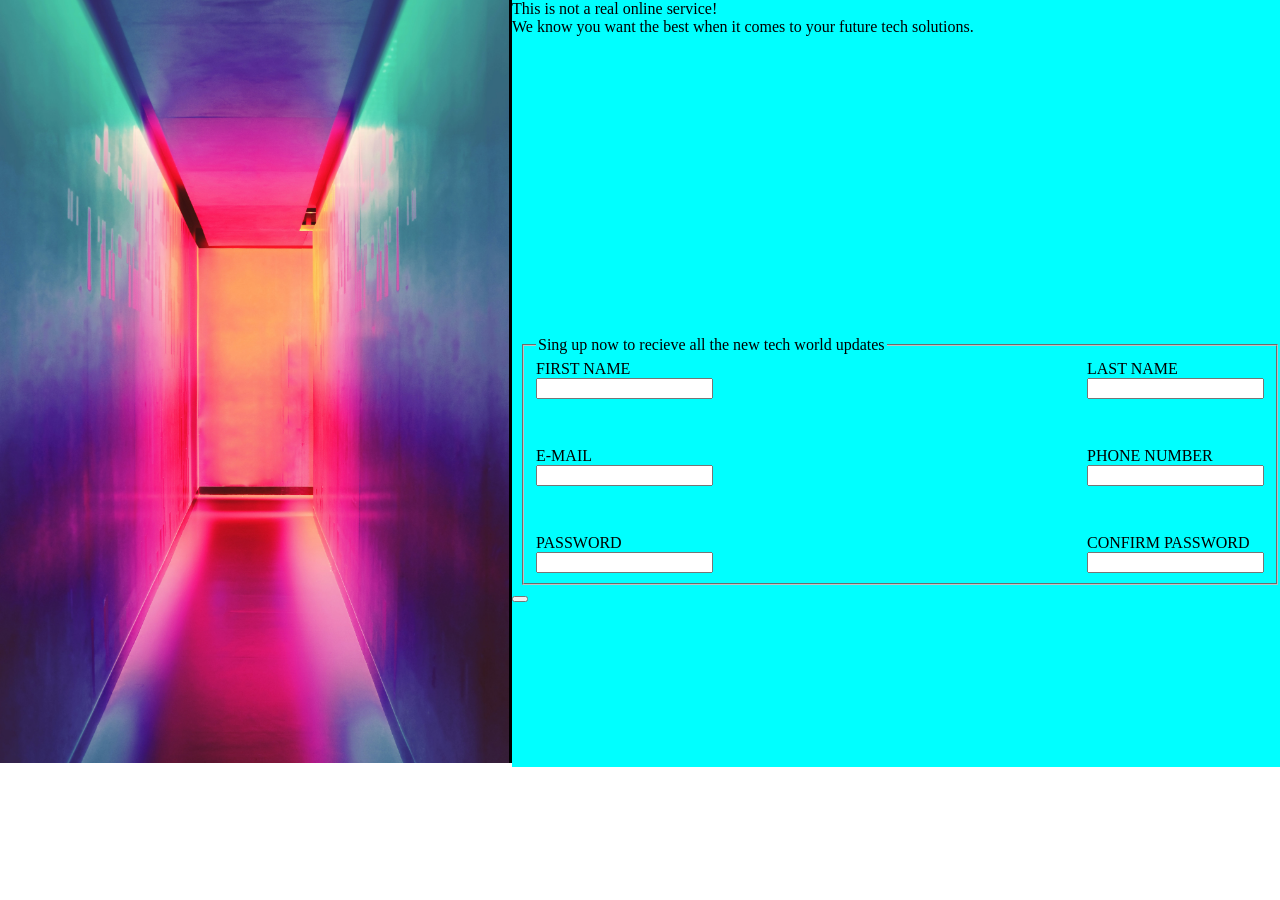
==== sign-up.html @ 4b21f22c "add starting html and css skeleton" ====
<!DOCTYPE html>
<html lang="en">
  <head>
    <meta charset="UTF-8" />
    <meta http-equiv="X-UA-Compatible" content="IE=edge" />
    <meta name="viewport" content="width=device-width, initial-scale=1.0" />
    <link rel="stylesheet" href="sign-up.css" />
    <script src="sign-up.js" defer></script>
    <title>Document</title>
  </head>
  <body>
    <div class="imgDiv" id="imgDiv">
      <img src="./imgs/efe-kurnaz-RnCPiXixooY-unsplash.jpg" id="hallImg" />
    </div>
    <div class="formDiv" id="formDiv">
      <p>
        This is not a real online service!<br />We know you want the best when
        it comes to your future tech solutions.<br />
      </p>
      <form id="form" action="" method="get">
        <fieldset>
          <legend>Sing up now to recieve all the new tech world updates</legend>
          <div>
            <div>
              <label for="name">FIRST NAME</label>
              <input
                name="name"
                id="name"
                class="input"
                type="text"
                maxlength="25"
              />
            </div>
            <div>
              <label for="lastName">LAST NAME</label>
              <input
                name="lastName"
                id="lastName"
                class="input"
                type="text"
                maxlength="25"
              />
            </div>
          </div>
          <div>
            <div>
              <label for="e-mail">E-MAIL</label>
              <input name="e-mail" id="e-mail" class="input" type="email" />
            </div>
            <div>
              <label for="telNum">PHONE NUMBER</label>
              <input name="telNum" id="telNum" class="input" type="tel" />
            </div>
          </div>
          <div>
            <div>
              <label for="password">PASSWORD</label>
              <input
                name="password"
                id="password"
                class="input"
                type="password"
              />
            </div>
            <div>
              <label for="confPassword">CONFIRM PASSWORD</label>
              <input
                name="confPassword"
                id="confPassword"
                class="input"
                type="password"
              />
            </div>
          </div>
        </fieldset>
        <button type="submit"></button>
      </form>
    </div>
  </body>
</html>
---- sign-up.css ----
html {
  box-sizing: border-box;
  font-size: 16px;
}

*,
*:before,
*:after {
  box-sizing: inherit;
}

body,
h1,
h2,
h3,
h4,
h5,
h6,
p,
ol,
ul {
  margin: 0;
  padding: 0;
  font-weight: normal;
  display: flex;
  flex-direction: row;
}

.imgDiv {
  max-width: 40%;
  max-height: auto;
}

img {
  max-width: 100%;
  max-height: auto;
  border-right: black solid;
  border-bottom: none;
}

.formDiv {
  width: 60%;
  max-height: auto;
  background-color: aqua;
}

#form {
  margin-top: 300px;
  max-width: 100%;
  max-height: auto;
}

fieldset {
  max-width: 100%;
  max-height: auto;
  margin-left: 10px;
  display: flex;
  flex-direction: column;
  gap: 3em;
}

fieldset > div {
  display: flex;
  flex-direction: row;
  justify-content: space-between;
}

fieldset > div > div {
  display: flex;
  flex-direction: column;
}

/*@media only screen and (max-width: 1100px) {
  body {
    margin: 0;
    padding: 0;
    font-weight: normal;
    display: flex;
    flex-direction: column;
  }
  .imgDiv {
    max-width: 100%;
    max-height: auto;
  }

  img {
    max-width: 100%;
    max-height: auto;
  }
}*/
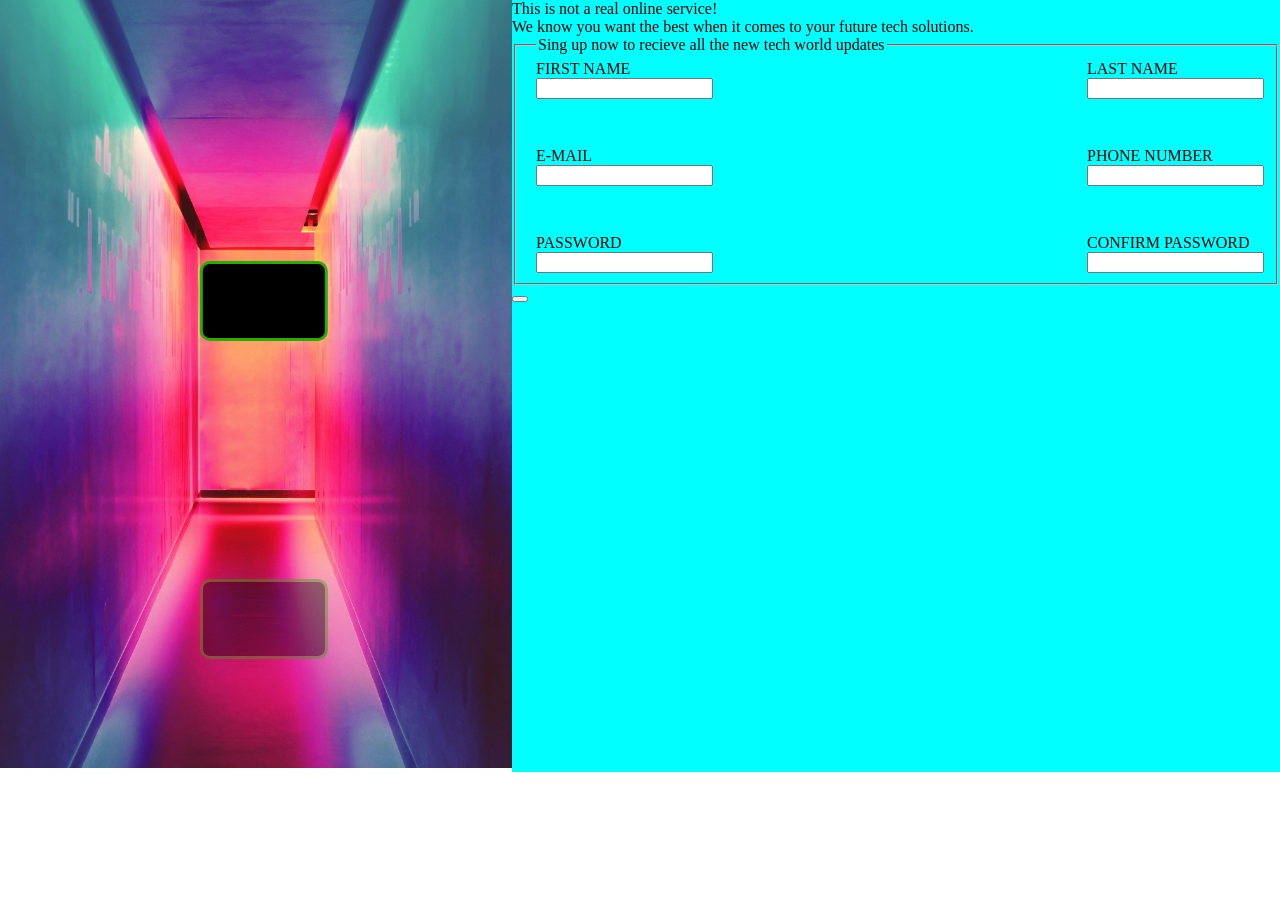
==== commit 3b6b8ef2: "add more styling to page" ====
--- a/sign-up.html
+++ b/sign-up.html
@@ -10,6 +10,14 @@
   </head>
   <body>
     <div class="imgDiv" id="imgDiv">
+      <div id="signDiv">
+        <img src="./imgs/4431830.png" id="brainIcon" />
+        <p>Step into <br />the future</p>
+      </div>
+      <div id="signRef">
+        <img src="./imgs/4431830.png" id="brainIcon" />
+        <p>Step into <br />the future</p>
+      </div>
       <img src="./imgs/efe-kurnaz-RnCPiXixooY-unsplash.jpg" id="hallImg" />
     </div>
     <div class="formDiv" id="formDiv">
--- a/sign-up.css
+++ b/sign-up.css
@@ -22,38 +22,135 @@
   margin: 0;
   padding: 0;
   font-weight: normal;
+}
+
+@font-face {
+  font-family: neonFont;
+  src: url(./font/Vibur-Regular.ttf);
+}
+
+body {
   display: flex;
   flex-direction: row;
+  overflow: hidden;
+}
+
+#signDiv {
+  display: flex;
+  justify-content: space-between;
+  width: 10vw;
+  height: auto;
+  padding: 10px;
+  position: absolute;
+  top: 40%;
+  left: 49%;
+  transform: translate(-40%, -60%);
+  border: 3px rgb(40, 173, 7) solid;
+  background-color: rgb(0, 0, 0);
+  border-radius: 10px;
+  animation: flickerBorder 1.5s infinite alternate;
+}
+
+#signRef {
+  display: flex;
+  justify-content: space-between;
+  width: 10vw;
+  height: auto;
+  padding: 10px;
+  position: absolute;
+  top: 75%;
+  left: 39%;
+  transform: translate(-40%, -60%);
+  border: 3px rgb(40, 173, 7) solid;
+  background-color: rgb(0, 0, 0);
+  border-radius: 10px;
+  animation: flickerBorder 1.5s infinite alternate;
+  opacity: 40%;
+  transform: scaleY(-1);
+}
+
+.imgDiv p {
+  font-family: neonFont;
+  font-size: 1.5vw;
+  color: rgb(0, 0, 0);
+  animation: flicker 2.5s infinite alternate;
+}
+
+#brainIcon {
+  width: 3vw;
+  height: auto;
+  animation: flickerBrain 2.5s infinite alternate;
+}
+
+@keyframes flickerBorder {
+  0% {
+    box-shadow: 0 0 7px rgb(13, 85, 13), 0 0 10px rgb(13, 94, 13),
+      0 0 21px rgb(51, 143, 9), 0 0 42px rgb(8, 105, 8);
+  }
+
+  100% {
+    box-shadow: 0 0 7px rgba(13, 85, 13, 0.233),
+      0 0 10px rgba(13, 94, 13, 0.308), 0 0 21px rgba(51, 143, 9, 0.432),
+      0 0 42px rgba(8, 105, 8, 0.452);
+  }
+}
+
+@keyframes flickerBrain {
+  0% {
+    box-shadow: 0 0 7px rgb(46, 129, 46), 0 0 10px rgb(4, 141, 4),
+      0 0 21px rgb(51, 143, 9), 0 0 42px rgb(7, 165, 7),
+      0 0 82px rgb(32, 221, 8), 0 0 92px rgb(55, 126, 22), 0 0 102px #0fa;
+    background-color: rgb(35, 133, 27);
+    border-radius: 5em;
+  }
+
+  100% {
+    box-shadow: 0 0 7px rgba(46, 129, 46, 0.603),
+      0 0 10px rgba(4, 141, 4, 0.267), 0 0 21px rgba(51, 143, 9, 0.37),
+      0 0 42px rgba(7, 165, 7, 0.445), 0 0 82px rgb(32, 221, 8),
+      0 0 92px rgb(55, 126, 22), 0 0 102px #0fa;
+    background-color: rgba(41, 209, 19, 0.527);
+    border-radius: 5em;
+  }
+}
+
+@keyframes flicker {
+  0% {
+    text-shadow: 0 0 7px green, 0 0 10px rgb(4, 141, 4),
+      0 0 21px rgb(81, 241, 7), 0 0 42px rgb(11, 221, 151),
+      0 0 82px rgb(32, 221, 8), 0 0 92px rgb(80, 241, 5), 0 0 102px #0fa,
+      0 0 151px rgb(7, 240, 38);
+  }
+
+  100% {
+    text-shadow: 0 0 7px rgba(0, 128, 0, 0.534), 0 0 10px rgba(4, 141, 4, 0.377),
+      0 0 21px rgba(81, 241, 7, 0.404), 0 0 42px rgba(11, 221, 29, 0.548),
+      0 0 82px rgba(33, 221, 8, 0.274), 0 0 92px rgba(80, 241, 5, 0.205),
+      0 0 102px #0fa, 0 0 151px rgba(7, 240, 38, 0.336);
+  }
 }
 
 .imgDiv {
-  max-width: 40%;
-  max-height: auto;
+  position: relative;
+  width: 40%;
+  max-height: 100vh;
 }
 
-img {
-  max-width: 100%;
-  max-height: auto;
-  border-right: black solid;
-  border-bottom: none;
+.imgDiv img {
+  width: 100%;
+  max-height: 100vh;
 }
 
 .formDiv {
   width: 60%;
-  max-height: auto;
+  max-height: 100vh;
   background-color: aqua;
 }
 
-#form {
-  margin-top: 300px;
-  max-width: 100%;
+fieldset {
+  max-width: auto;
   max-height: auto;
-}
-
-fieldset {
-  max-width: 100%;
-  max-height: auto;
-  margin-left: 10px;
+  padding-left: 20px;
   display: flex;
   flex-direction: column;
   gap: 3em;
@@ -63,6 +160,7 @@
   display: flex;
   flex-direction: row;
   justify-content: space-between;
+  flex-wrap: wrap;
 }
 
 fieldset > div > div {
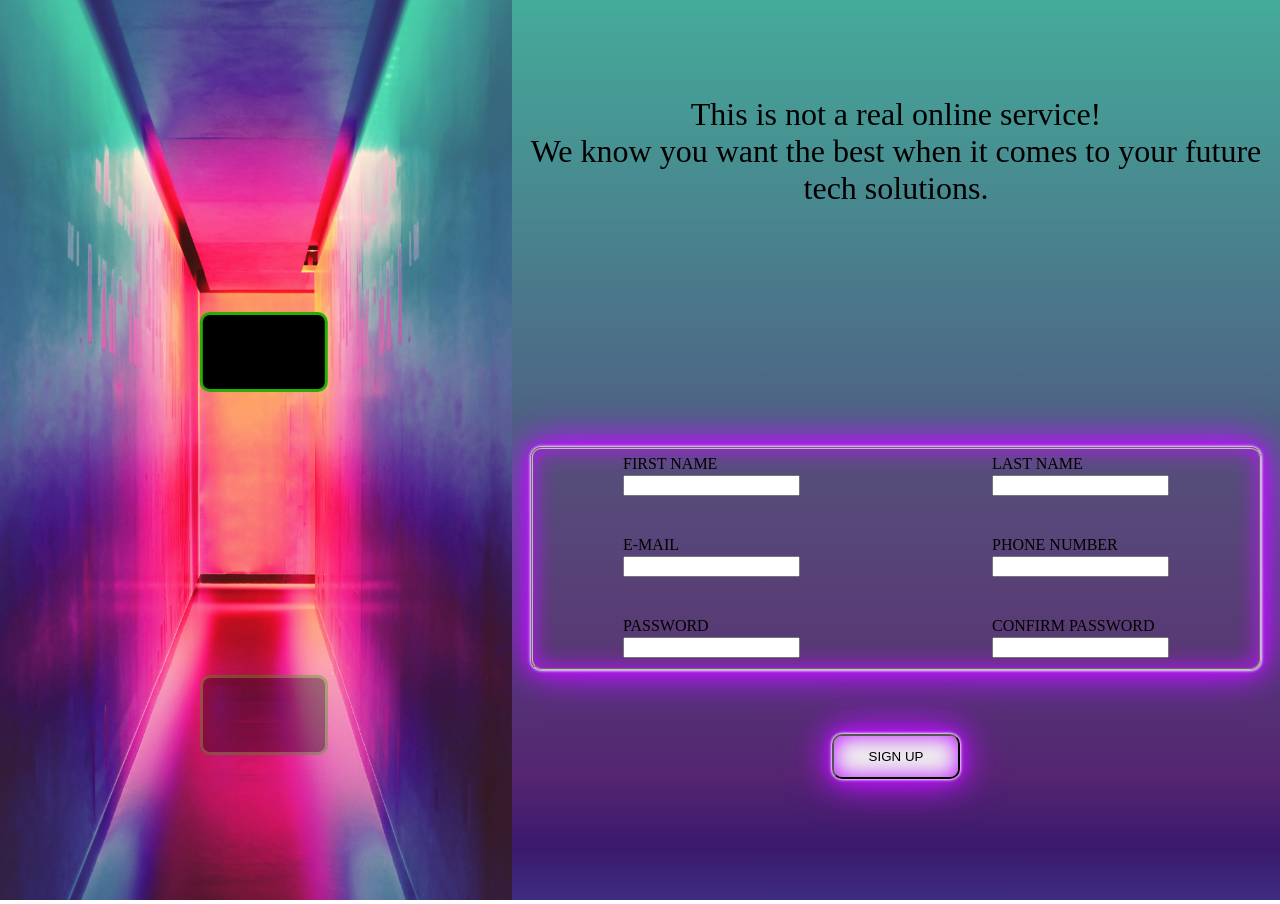
==== commit e599bdd9: "add some style to form" ====
--- a/sign-up.html
+++ b/sign-up.html
@@ -12,22 +12,21 @@
     <div class="imgDiv" id="imgDiv">
       <div id="signDiv">
         <img src="./imgs/4431830.png" id="brainIcon" />
-        <p>Step into <br />the future</p>
+        <p class="signTxt">Step into <br />the future</p>
       </div>
       <div id="signRef">
         <img src="./imgs/4431830.png" id="brainIcon" />
-        <p>Step into <br />the future</p>
+        <p class="signTxt">Step into <br />the future</p>
       </div>
       <img src="./imgs/efe-kurnaz-RnCPiXixooY-unsplash.jpg" id="hallImg" />
     </div>
     <div class="formDiv" id="formDiv">
-      <p>
+      <p class="formTxt">
         This is not a real online service!<br />We know you want the best when
-        it comes to your future tech solutions.<br />
+        it comes to your future tech solutions.
       </p>
       <form id="form" action="" method="get">
         <fieldset>
-          <legend>Sing up now to recieve all the new tech world updates</legend>
           <div>
             <div>
               <label for="name">FIRST NAME</label>
@@ -81,7 +80,7 @@
             </div>
           </div>
         </fieldset>
-        <button type="submit"></button>
+        <button type="submit">SIGN UP</button>
       </form>
     </div>
   </body>
--- a/sign-up.css
+++ b/sign-up.css
@@ -35,6 +35,17 @@
   overflow: hidden;
 }
 
+.imgDiv {
+  position: relative;
+  width: 40%;
+  max-height: 100vh;
+}
+
+img {
+  width: 100%;
+  height: 100vh;
+}
+
 #signDiv {
   display: flex;
   justify-content: space-between;
@@ -65,11 +76,11 @@
   background-color: rgb(0, 0, 0);
   border-radius: 10px;
   animation: flickerBorder 1.5s infinite alternate;
-  opacity: 40%;
+  opacity: 35%;
   transform: scaleY(-1);
 }
 
-.imgDiv p {
+.signTxt {
   font-family: neonFont;
   font-size: 1.5vw;
   color: rgb(0, 0, 0);
@@ -80,6 +91,75 @@
   width: 3vw;
   height: auto;
   animation: flickerBrain 2.5s infinite alternate;
+}
+
+.formDiv {
+  display: flex;
+  flex-direction: column;
+  gap: 15em;
+  width: 60%;
+  max-height: 100vh;
+  padding-top: 6em;
+  background: linear-gradient(
+    180deg,
+    rgba(68, 171, 154, 1) 0%,
+    rgba(85, 37, 113, 1) 86%,
+    rgba(59, 25, 109, 1) 94%,
+    rgba(62, 44, 128, 1) 100%
+  );
+}
+
+.formTxt {
+  font-size: clamp(1em, 2.5vw, 2em);
+  text-align: center;
+}
+
+form {
+  max-height: 100%;
+  max-width: 100%;
+  display: flex;
+  flex-direction: column;
+  align-items: center;
+  flex-wrap: wrap;
+}
+
+fieldset {
+  width: 95%;
+  height: auto;
+  display: flex;
+  flex-direction: column;
+  align-items: center;
+  justify-content: center;
+  flex-wrap: wrap;
+  gap: 2.5em;
+  background-color: rgba(101, 54, 110, 0.336);
+  box-shadow: 0 0 0.2rem #fff, 0 0 0.2rem #fff, 0 0 2rem #bc13fe,
+    0 0 0.8rem #bc13fe, 0 0 2.8rem #bc13fe, inset 0 0 1.3rem #bc13fe;
+  border-radius: 10px;
+}
+
+fieldset > div {
+  display: flex;
+  flex-direction: row;
+  flex-wrap: wrap;
+  gap: clamp(2px, 15vw, 300px);
+}
+
+fieldset > div > div {
+  display: flex;
+  flex-direction: column;
+  font-size: clamp(0.5em, 2.5vw, 1em);
+  gap: 2px;
+}
+
+form > button {
+  margin-top: 5vw;
+  appearance: none;
+  box-shadow: 0 0 0.2rem #fff, 0 0 0.2rem #fff, 0 0 2rem #bc13fe,
+    0 0 0.8rem #bc13fe, 0 0 2.8rem #bc13fe, inset 0 0 1.3rem #bc13fe;
+  border-radius: 10px;
+  width: 10vw;
+  height: 5vh;
 }
 
 @keyframes flickerBorder {
@@ -130,44 +210,6 @@
   }
 }
 
-.imgDiv {
-  position: relative;
-  width: 40%;
-  max-height: 100vh;
-}
-
-.imgDiv img {
-  width: 100%;
-  max-height: 100vh;
-}
-
-.formDiv {
-  width: 60%;
-  max-height: 100vh;
-  background-color: aqua;
-}
-
-fieldset {
-  max-width: auto;
-  max-height: auto;
-  padding-left: 20px;
-  display: flex;
-  flex-direction: column;
-  gap: 3em;
-}
-
-fieldset > div {
-  display: flex;
-  flex-direction: row;
-  justify-content: space-between;
-  flex-wrap: wrap;
-}
-
-fieldset > div > div {
-  display: flex;
-  flex-direction: column;
-}
-
 /*@media only screen and (max-width: 1100px) {
   body {
     margin: 0;
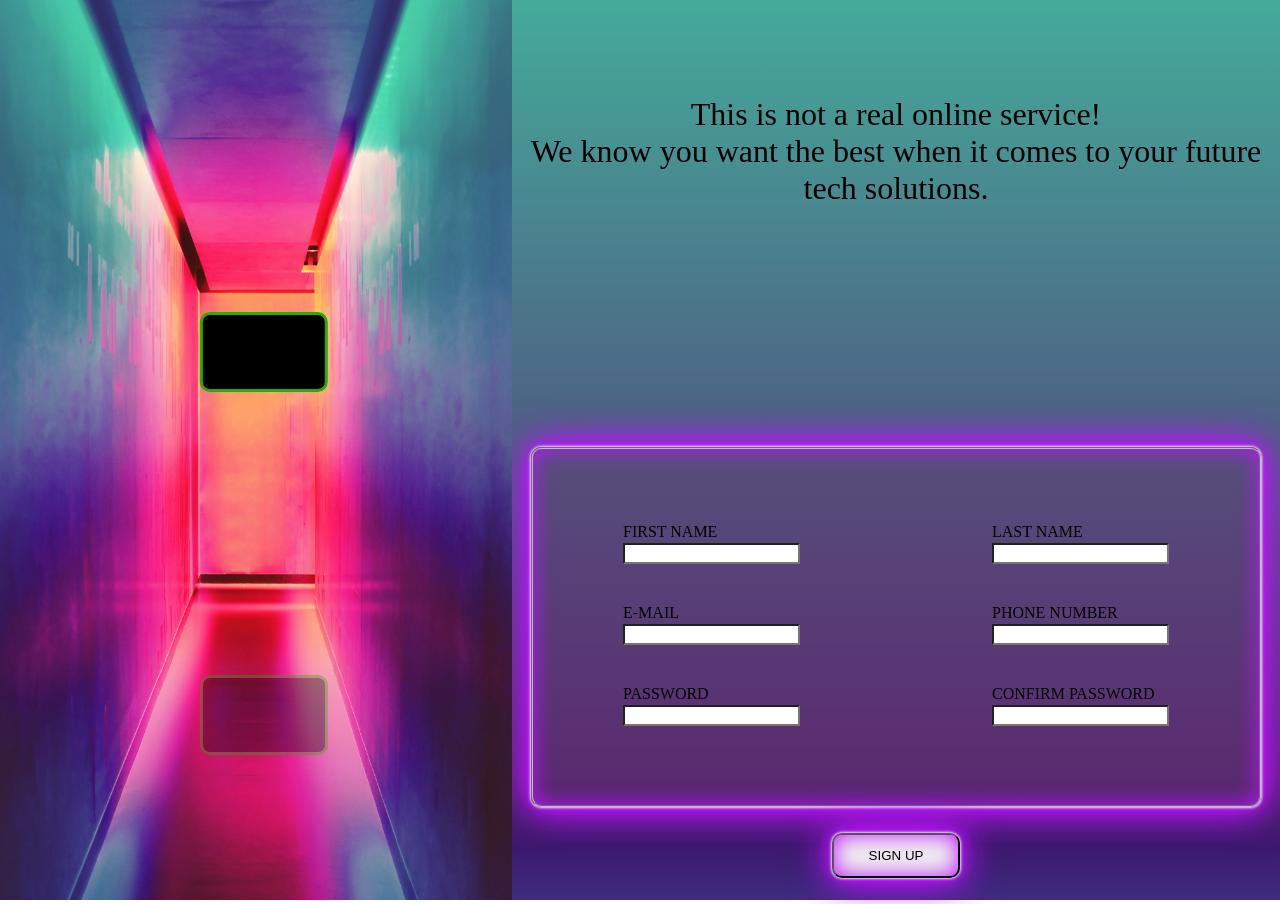
==== commit 7aafde3c: "add more style to formand a bit of JS" ====
--- a/sign-up.html
+++ b/sign-up.html
@@ -36,6 +36,7 @@
                 class="input"
                 type="text"
                 maxlength="25"
+                required
               />
             </div>
             <div>
@@ -52,7 +53,13 @@
           <div>
             <div>
               <label for="e-mail">E-MAIL</label>
-              <input name="e-mail" id="e-mail" class="input" type="email" />
+              <input
+                name="e-mail"
+                id="e-mail"
+                class="input"
+                type="email"
+                required
+              />
             </div>
             <div>
               <label for="telNum">PHONE NUMBER</label>
@@ -60,13 +67,15 @@
             </div>
           </div>
           <div>
-            <div>
+            <div id="passDiv">
               <label for="password">PASSWORD</label>
               <input
                 name="password"
                 id="password"
-                class="input"
+                class="error"
                 type="password"
+                pattern="^(?=.*[A-Za-z])(?=.*\d)[A-Za-z\d]{8,}$"
+                required
               />
             </div>
             <div>
@@ -74,8 +83,9 @@
               <input
                 name="confPassword"
                 id="confPassword"
-                class="input"
+                class="error"
                 type="password"
+                required
               />
             </div>
           </div>
--- a/sign-up.css
+++ b/sign-up.css
@@ -7,6 +7,17 @@
 *:before,
 *:after {
   box-sizing: inherit;
+}
+
+input {
+  appearance: none;
+}
+
+input:focus,
+select:focus,
+textarea:focus,
+button:focus {
+  outline: none;
 }
 
 body,
@@ -115,7 +126,7 @@
 }
 
 form {
-  max-height: 100%;
+  height: 50vh;
   max-width: 100%;
   display: flex;
   flex-direction: column;
@@ -125,7 +136,7 @@
 
 fieldset {
   width: 95%;
-  height: auto;
+  height: 80%;
   display: flex;
   flex-direction: column;
   align-items: center;
@@ -153,13 +164,20 @@
 }
 
 form > button {
-  margin-top: 5vw;
-  appearance: none;
+  margin-top: 2vw;
   box-shadow: 0 0 0.2rem #fff, 0 0 0.2rem #fff, 0 0 2rem #bc13fe,
     0 0 0.8rem #bc13fe, 0 0 2.8rem #bc13fe, inset 0 0 1.3rem #bc13fe;
   border-radius: 10px;
   width: 10vw;
   height: 5vh;
+}
+
+.error:invalid:focus {
+  border: #bc13fe solid;
+}
+
+.error:valid:focus {
+  border: #0fa solid;
 }
 
 @keyframes flickerBorder {
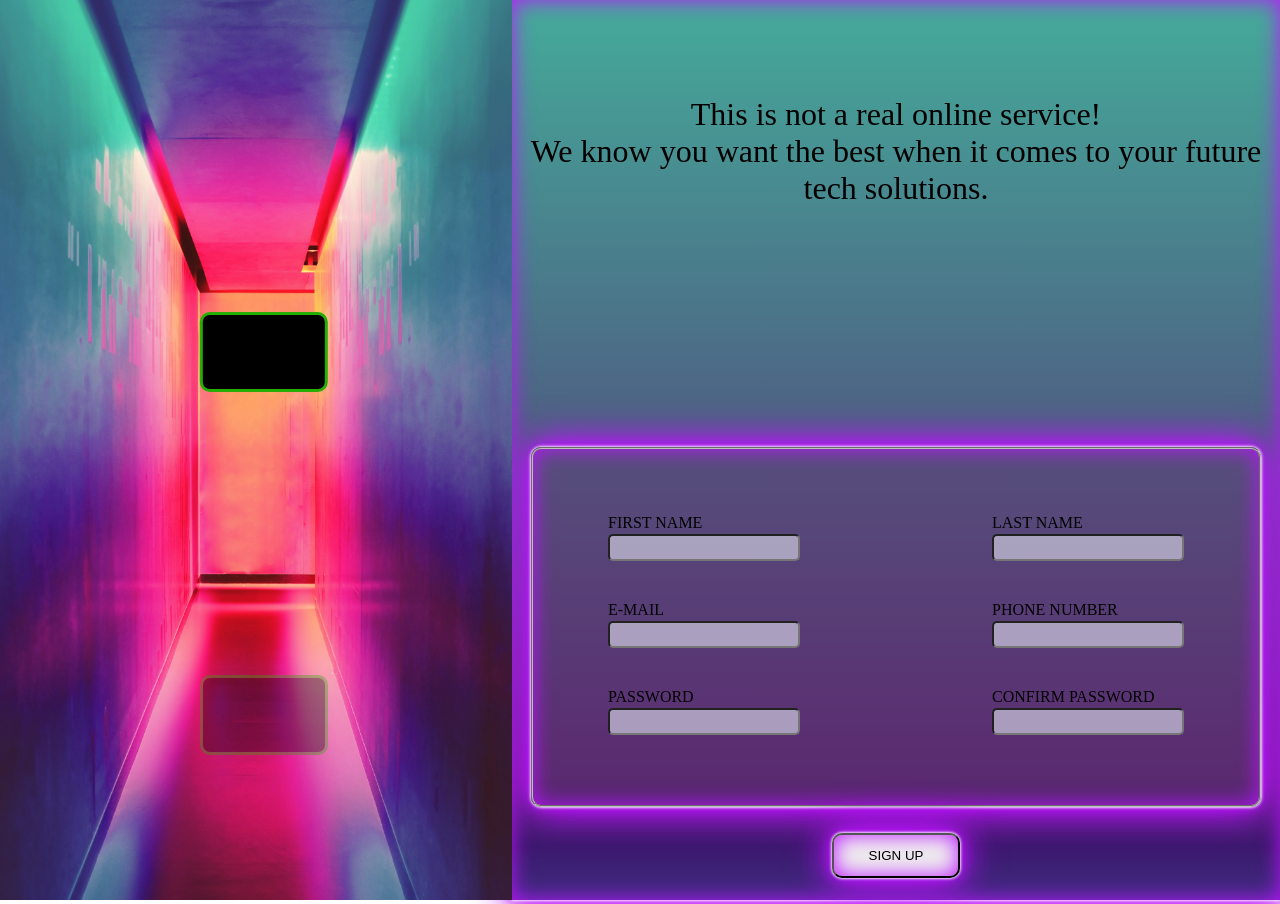
==== commit f2d65534: "add more style to formand a some of JS" ====
--- a/sign-up.html
+++ b/sign-up.html
@@ -78,7 +78,7 @@
                 required
               />
             </div>
-            <div>
+            <div id="confPassDiv">
               <label for="confPassword">CONFIRM PASSWORD</label>
               <input
                 name="confPassword"
--- a/sign-up.css
+++ b/sign-up.css
@@ -86,7 +86,7 @@
   border: 3px rgb(40, 173, 7) solid;
   background-color: rgb(0, 0, 0);
   border-radius: 10px;
-  animation: flickerBorder 1.5s infinite alternate;
+  animation: flickerBorder 2.5s infinite alternate;
   opacity: 35%;
   transform: scaleY(-1);
 }
@@ -111,6 +111,8 @@
   width: 60%;
   max-height: 100vh;
   padding-top: 6em;
+  box-shadow: 0 0 0.2rem #fff, 0 0 0.2rem #fff, 0 0 2rem #bc13fe,
+    0 0 0.8rem #bc13fe, 0 0 2.8rem #bc13fe, inset 0 0 1.3rem #bc13fe;
   background: linear-gradient(
     180deg,
     rgba(68, 171, 154, 1) 0%,
@@ -159,8 +161,17 @@
 fieldset > div > div {
   display: flex;
   flex-direction: column;
+  flex-wrap: wrap;
   font-size: clamp(0.5em, 2.5vw, 1em);
   gap: 2px;
+}
+
+fieldset > div > div > input {
+  width: 15vw;
+  height: 3vh;
+  font-size: clamp(0.5em, 2.5vw, 1em);
+  border-radius: 5px;
+  background-color: #cfcedfaf;
 }
 
 form > button {
@@ -172,12 +183,26 @@
   height: 5vh;
 }
 
+fieldset > div > div > input:focus {
+  animation: inputAnimations 2s alternate infinite;
+}
+
+#passDiv > p {
+  font-size: clamp(0.3em, 3vw, 0.9em);
+}
+
+#confPassDiv > p {
+  font-size: clamp(0.3em, 3vw, 0.9em);
+}
+
 .error:invalid:focus {
-  border: #bc13fe solid;
 }
 
 .error:valid:focus {
-  border: #0fa solid;
+  border: #24e613 solid;
+}
+
+.regExText {
 }
 
 @keyframes flickerBorder {
@@ -225,6 +250,18 @@
       0 0 21px rgba(81, 241, 7, 0.404), 0 0 42px rgba(11, 221, 29, 0.548),
       0 0 82px rgba(33, 221, 8, 0.274), 0 0 92px rgba(80, 241, 5, 0.205),
       0 0 102px #0fa, 0 0 151px rgba(7, 240, 38, 0.336);
+  }
+}
+
+@keyframes inputAnimations {
+  0% {
+    box-shadow: 0 0 0.01rem #fff, 0 0 0.01rem #fff, 0 0 0.5rem #bb13fe52,
+      0 0 0.2rem #bb13fe54, 0 0 0.5rem #bc13fe, inset 0 0 0.1rem #bc13fe;
+  }
+
+  100% {
+    box-shadow: 0 0 0.1rem #fff, 0 0 0.1rem #fff, 0 0 1rem #bc13fe,
+      0 0 0.4rem #bc13fe, 0 0 1.4rem #bc13fe, inset 0 0 0.5rem #bc13fe;
   }
 }
 
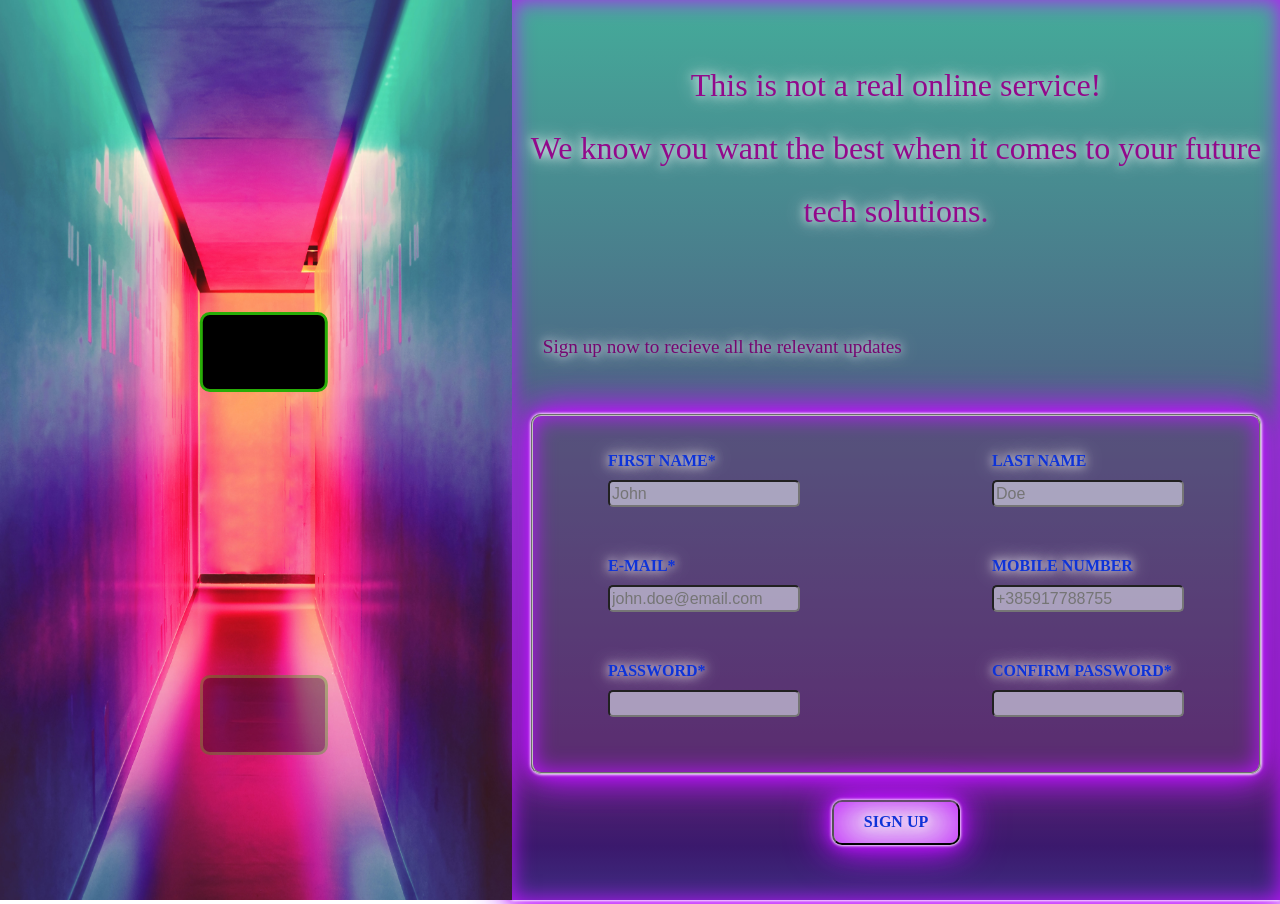
==== commit 1635376c: "add more style to formand a bit more JS" ====
--- a/sign-up.html
+++ b/sign-up.html
@@ -25,68 +25,93 @@
         This is not a real online service!<br />We know you want the best when
         it comes to your future tech solutions.
       </p>
+      <p class="formTxtUnder">
+        Sign up now to recieve all the relevant updates
+      </p>
       <form id="form" action="" method="get">
         <fieldset>
           <div>
             <div>
-              <label for="name">FIRST NAME</label>
+              <label for="name">FIRST NAME*</label>
               <input
                 name="name"
                 id="name"
-                class="input"
+                class="inputClass"
                 type="text"
                 maxlength="25"
+                placeholder="John"
                 required
               />
+              <span id="nameSpan"></span>
+              <p></p>
             </div>
             <div>
               <label for="lastName">LAST NAME</label>
               <input
                 name="lastName"
                 id="lastName"
-                class="input"
+                class="inputClass"
                 type="text"
                 maxlength="25"
+                placeholder="Doe"
               />
+              <span id="lastNameSpan"></span>
+              <p></p>
             </div>
           </div>
           <div>
             <div>
-              <label for="e-mail">E-MAIL</label>
+              <label for="e-mail">E-MAIL*</label>
               <input
                 name="e-mail"
                 id="e-mail"
-                class="input"
+                class="inputClass"
                 type="email"
+                placeholder="john.doe@email.com"
                 required
               />
+              <span id="e-mailSpan"></span>
+              <p></p>
             </div>
             <div>
-              <label for="telNum">PHONE NUMBER</label>
-              <input name="telNum" id="telNum" class="input" type="tel" />
+              <label for="telNum">MOBILE NUMBER</label>
+              <input
+                name="telNum"
+                id="telNum"
+                class="inputClass"
+                type="tel"
+                pattern="^[\+]?[(]?[0-9]{3}[)]?[-\s\.]?[0-9]{3}[-\s\.]?[0-9]{4,6}$"
+                placeholder="+385917788755"
+              />
+              <span id="telNumSpan"></span>
+              <p></p>
             </div>
           </div>
           <div>
             <div id="passDiv">
-              <label for="password">PASSWORD</label>
+              <label for="password">PASSWORD*</label>
               <input
                 name="password"
                 id="password"
-                class="error"
+                class="inputClass"
                 type="password"
                 pattern="^(?=.*[A-Za-z])(?=.*\d)[A-Za-z\d]{8,}$"
                 required
               />
+              <span id="passSpan"></span>
+              <p id="passText"></p>
             </div>
             <div id="confPassDiv">
-              <label for="confPassword">CONFIRM PASSWORD</label>
+              <label for="confPassword">CONFIRM PASSWORD*</label>
               <input
                 name="confPassword"
                 id="confPassword"
-                class="error"
+                class="inputClass"
                 type="password"
                 required
               />
+              <span id="confPassSpan"></span>
+              <p id="confPassText"></p>
             </div>
           </div>
         </fieldset>
--- a/sign-up.css
+++ b/sign-up.css
@@ -38,6 +38,16 @@
 @font-face {
   font-family: neonFont;
   src: url(./font/Vibur-Regular.ttf);
+}
+
+@font-face {
+  font-family: neonFont2;
+  src: url(./font/fontTwo/NeonBines.ttf);
+}
+
+@font-face {
+  font-family: neonFont3;
+  src: url(./font/fontThree/KosanNonCommercial.otf);
 }
 
 body {
@@ -107,10 +117,10 @@
 .formDiv {
   display: flex;
   flex-direction: column;
-  gap: 15em;
+  gap: 8vh;
   width: 60%;
   max-height: 100vh;
-  padding-top: 6em;
+  padding-top: 6vh;
   box-shadow: 0 0 0.2rem #fff, 0 0 0.2rem #fff, 0 0 2rem #bc13fe,
     0 0 0.8rem #bc13fe, 0 0 2.8rem #bc13fe, inset 0 0 1.3rem #bc13fe;
   background: linear-gradient(
@@ -123,8 +133,22 @@
 }
 
 .formTxt {
-  font-size: clamp(1em, 2.5vw, 2em);
+  font-size: clamp(1em, 2.5vw, 2.2em);
   text-align: center;
+  font-family: neonFont3;
+  color: #92098b;
+  text-shadow: 0 0 10px #fff, 0 0 20px #fff;
+  line-height: 7vh;
+}
+
+.formTxtUnder {
+  font-size: clamp(0.8em, 2.5vw, 1.2em);
+  font-family: neonFont3;
+  color: #750670;
+  text-shadow: 0 0 10px #fff, 0 0 20px #fff;
+  line-height: 7vh;
+  margin-bottom: -4vh;
+  margin-left: 1.6em;
 }
 
 form {
@@ -144,6 +168,7 @@
   align-items: center;
   justify-content: center;
   flex-wrap: wrap;
+  position: relative;
   gap: 2.5em;
   background-color: rgba(101, 54, 110, 0.336);
   box-shadow: 0 0 0.2rem #fff, 0 0 0.2rem #fff, 0 0 2rem #bc13fe,
@@ -163,7 +188,12 @@
   flex-direction: column;
   flex-wrap: wrap;
   font-size: clamp(0.5em, 2.5vw, 1em);
-  gap: 2px;
+  font-weight: bold;
+  position: relative;
+  color: #0e33d8;
+  text-shadow: 0 0 10px #fff, 0 0 20px #fff;
+  font-family: neonFont3;
+  gap: 1.1vh;
 }
 
 fieldset > div > div > input {
@@ -174,35 +204,55 @@
   background-color: #cfcedfaf;
 }
 
+fieldset > div > div > span {
+  position: absolute;
+  top: 45%;
+  left: 92%;
+  transform: translate(-40%, -60%);
+  display: none;
+}
+
+fieldset > div > div > span::after {
+  position: absolute;
+  content: "✔️";
+}
+
 form > button {
-  margin-top: 2vw;
-  box-shadow: 0 0 0.2rem #fff, 0 0 0.2rem #fff, 0 0 2rem #bc13fe,
-    0 0 0.8rem #bc13fe, 0 0 2.8rem #bc13fe, inset 0 0 1.3rem #bc13fe;
-  border-radius: 10px;
   width: 10vw;
   height: 5vh;
-}
-
-fieldset > div > div > input:focus {
-  animation: inputAnimations 2s alternate infinite;
-}
-
-#passDiv > p {
-  font-size: clamp(0.3em, 3vw, 0.9em);
-}
-
-#confPassDiv > p {
-  font-size: clamp(0.3em, 3vw, 0.9em);
-}
-
-.error:invalid:focus {
-}
-
-.error:valid:focus {
-  border: #24e613 solid;
-}
-
-.regExText {
+  font-weight: bold;
+  margin-top: 2vw;
+  font-size: clamp(0.5em, 2.5vw, 1em);
+  box-shadow: 0 0 0.2rem #fff, 0 0 0.2rem #fff, 0 0 2rem #bc13fe,
+    0 0 0.8rem #bc13fe, 0 0 2.8rem #bc13fe, inset 0 0 2.5rem #bc13fe;
+  border-radius: 10px;
+  color: #0e33d8;
+  text-shadow: 0 0 10px #fff, 0 0 20px #fff;
+  font-family: neonFont3;
+}
+
+button:active {
+  border-style: outset;
+}
+
+fieldset > div > div > input:focus:invalid {
+  animation: inputAnimationsInvalid 2s alternate infinite;
+}
+
+fieldset > div > div > input:focus:valid {
+  animation: inputAnimationsValid 2s alternate infinite;
+}
+
+#passText {
+  width: auto;
+  height: 0.5vh;
+  font-size: clamp(0.3em, 3vw, 1em);
+}
+
+#confPassText {
+  width: auto;
+  height: 0.5vh;
+  font-size: clamp(0.3em, 3vw, 1em);
 }
 
 @keyframes flickerBorder {
@@ -253,7 +303,7 @@
   }
 }
 
-@keyframes inputAnimations {
+@keyframes inputAnimationsInvalid {
   0% {
     box-shadow: 0 0 0.01rem #fff, 0 0 0.01rem #fff, 0 0 0.5rem #bb13fe52,
       0 0 0.2rem #bb13fe54, 0 0 0.5rem #bc13fe, inset 0 0 0.1rem #bc13fe;
@@ -262,6 +312,18 @@
   100% {
     box-shadow: 0 0 0.1rem #fff, 0 0 0.1rem #fff, 0 0 1rem #bc13fe,
       0 0 0.4rem #bc13fe, 0 0 1.4rem #bc13fe, inset 0 0 0.5rem #bc13fe;
+  }
+}
+
+@keyframes inputAnimationsValid {
+  0% {
+    box-shadow: 0 0 0.01rem #fff, 0 0 0.01rem #fff, 0 0 0.5rem #55c70a52,
+      0 0 0.2rem #4fd80f54, 0 0 0.5rem #4cdf12, inset 0 0 0.1rem #05df10;
+  }
+
+  100% {
+    box-shadow: 0 0 0.1rem #fff, 0 0 0.1rem #fff, 0 0 1rem #44e006,
+      0 0 0.4rem #3de909, 0 0 1.4rem #43df06, inset 0 0 0.5rem #41f30b;
   }
 }
 
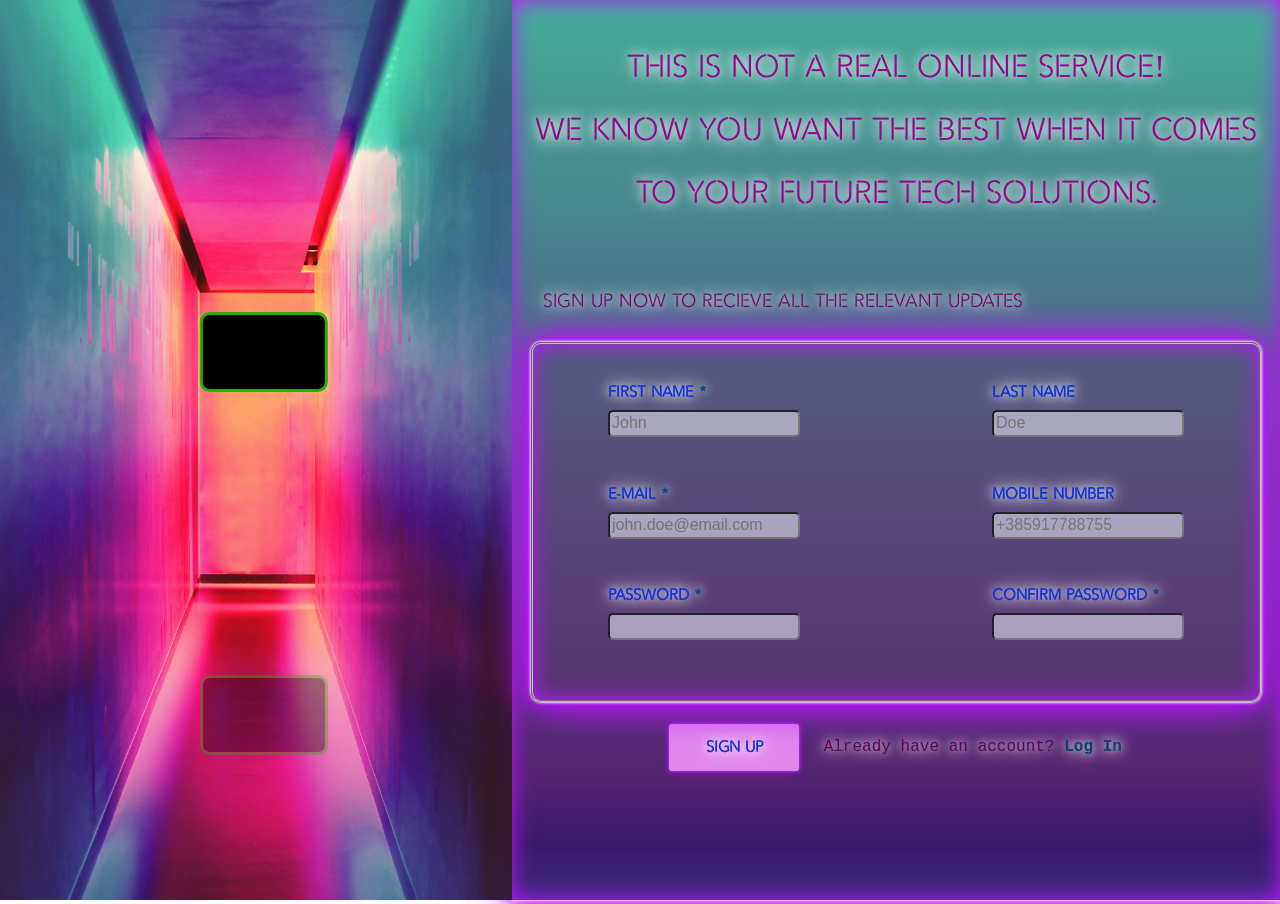
==== commit 4018b09c: "add some support for mobile phone screen" ====
--- a/sign-up.html
+++ b/sign-up.html
@@ -11,14 +11,18 @@
   <body>
     <div class="imgDiv" id="imgDiv">
       <div id="signDiv">
-        <img src="./imgs/4431830.png" id="brainIcon" />
+        <img src="./imgs/4431830.png" id="brainIcon" draggable="false" />
         <p class="signTxt">Step into <br />the future</p>
       </div>
       <div id="signRef">
-        <img src="./imgs/4431830.png" id="brainIcon" />
+        <img src="./imgs/4431830.png" id="brainIcon" draggable="false" />
         <p class="signTxt">Step into <br />the future</p>
       </div>
-      <img src="./imgs/efe-kurnaz-RnCPiXixooY-unsplash.jpg" id="hallImg" />
+      <img
+        src="./imgs/efe-kurnaz-RnCPiXixooY-unsplash.jpg"
+        id="hallImg"
+        draggable="false"
+      />
     </div>
     <div class="formDiv" id="formDiv">
       <p class="formTxt">
@@ -32,7 +36,7 @@
         <fieldset>
           <div>
             <div>
-              <label for="name">FIRST NAME*</label>
+              <label for="name">FIRST NAME <span>*</span></label>
               <input
                 name="name"
                 id="name"
@@ -61,7 +65,7 @@
           </div>
           <div>
             <div>
-              <label for="e-mail">E-MAIL*</label>
+              <label for="e-mail">E-MAIL <span>*</span></label>
               <input
                 name="e-mail"
                 id="e-mail"
@@ -89,7 +93,7 @@
           </div>
           <div>
             <div id="passDiv">
-              <label for="password">PASSWORD*</label>
+              <label for="password">PASSWORD <span>*</span></label>
               <input
                 name="password"
                 id="password"
@@ -102,7 +106,7 @@
               <p id="passText"></p>
             </div>
             <div id="confPassDiv">
-              <label for="confPassword">CONFIRM PASSWORD*</label>
+              <label for="confPassword">CONFIRM PASSWORD <span>*</span></label>
               <input
                 name="confPassword"
                 id="confPassword"
@@ -115,7 +119,10 @@
             </div>
           </div>
         </fieldset>
-        <button type="submit">SIGN UP</button>
+        <div id="buttonDiv">
+          <button type="submit">SIGN UP</button>
+          <p>Already have an account? <a href="">Log In</a></p>
+        </div>
       </form>
     </div>
   </body>
--- a/sign-up.css
+++ b/sign-up.css
@@ -60,6 +60,7 @@
   position: relative;
   width: 40%;
   max-height: 100vh;
+  user-select: none;
 }
 
 img {
@@ -117,10 +118,10 @@
 .formDiv {
   display: flex;
   flex-direction: column;
-  gap: 8vh;
+  gap: 5vh;
   width: 60%;
   max-height: 100vh;
-  padding-top: 6vh;
+  padding-top: 4vh;
   box-shadow: 0 0 0.2rem #fff, 0 0 0.2rem #fff, 0 0 2rem #bc13fe,
     0 0 0.8rem #bc13fe, 0 0 2.8rem #bc13fe, inset 0 0 1.3rem #bc13fe;
   background: linear-gradient(
@@ -215,24 +216,65 @@
 fieldset > div > div > span::after {
   position: absolute;
   content: "✔️";
-}
-
-form > button {
+  color: #1a7c07;
+}
+
+label > span {
+  font-size: clamp(0.5em, 2.5vw, 1em);
+  color: #074a96;
+}
+
+#buttonDiv {
+  display: flex;
+  flex-direction: row;
+  align-items: center;
+  margin-top: 2.5vh;
+  gap: 2vw;
+}
+
+#buttonDiv > button {
   width: 10vw;
   height: 5vh;
   font-weight: bold;
-  margin-top: 2vw;
   font-size: clamp(0.5em, 2.5vw, 1em);
-  box-shadow: 0 0 0.2rem #fff, 0 0 0.2rem #fff, 0 0 2rem #bc13fe,
-    0 0 0.8rem #bc13fe, 0 0 2.8rem #bc13fe, inset 0 0 2.5rem #bc13fe;
-  border-radius: 10px;
   color: #0e33d8;
+  box-shadow: 0 0 0.1rem #fff, 0 0 0.1rem #fff, 0 0 0.2rem #bc13fe,
+    0 0 0.4rem #bc13fe, 0 0 0.4rem #bc13fe;
   text-shadow: 0 0 10px #fff, 0 0 20px #fff;
   font-family: neonFont3;
+  background-color: rgb(226, 135, 238);
+  border: none;
+}
+
+#buttonDiv button:hover {
+  animation: buttonAnimation 1.4s alternate infinite;
+}
+
+#buttonDiv p {
+  font-family: "Courier New", Courier, monospace;
+  word-spacing: 0.01vw;
+  color: #610359;
+  text-shadow: 0 0 10px #fff, 0 0 20px #fff;
+}
+
+#buttonDiv p > a {
+  font-family: "Courier New", Courier, monospace;
+  word-spacing: 0.01vw;
+  color: #064569;
+  text-shadow: 0 0 10px #fff, 0 0 20px #fff;
+  font-weight: bold;
+  text-decoration: none;
+}
+
+#buttonDiv p > a:hover {
+  font-family: "Courier New", Courier, monospace;
+  word-spacing: 0.01vw;
+  color: #47d80e;
 }
 
 button:active {
   border-style: outset;
+  transform: scale(96%);
 }
 
 fieldset > div > div > input:focus:invalid {
@@ -246,13 +288,17 @@
 #passText {
   width: auto;
   height: 0.5vh;
-  font-size: clamp(0.3em, 3vw, 1em);
+  font-size: clamp(0.3em, 3vw, 0.8em);
+  font-family: "Segoe UI", Tahoma, Geneva, Verdana, sans-serif;
+  color: #08b5bb;
 }
 
 #confPassText {
   width: auto;
   height: 0.5vh;
-  font-size: clamp(0.3em, 3vw, 1em);
+  font-size: clamp(0.3em, 3vw, 0.8em);
+  font-family: "Segoe UI", Tahoma, Geneva, Verdana, sans-serif;
+  color: #08b5bb;
 }
 
 @keyframes flickerBorder {
@@ -327,21 +373,130 @@
   }
 }
 
-/*@media only screen and (max-width: 1100px) {
+@keyframes buttonAnimation {
+  0% {
+    box-shadow: 0 0 0.01rem #fff, 0 0 0.01rem #fff, 0 0 0.5rem #bb13fe52,
+      0 0 0.2rem #bb13fe54, 0 0 0.5rem #bc13fe;
+  }
+
+  100% {
+    box-shadow: 0 0 0.1rem #fff, 0 0 0.1rem #fff, 0 0 1rem #bc13fe,
+      0 0 0.4rem #bc13fe, 0 0 1.4rem #bc13fe;
+  }
+}
+
+@media only screen and (max-width: 1100px) {
   body {
     margin: 0;
     padding: 0;
     font-weight: normal;
     display: flex;
     flex-direction: column;
-  }
+    overflow: auto;
+  }
+
   .imgDiv {
+    position: relative;
+    width: 100%;
+    height: auto;
+    user-select: none;
+  }
+
+  img {
+    width: 100%;
+    height: 100vh;
+  }
+
+  #signDiv {
+    display: flex;
+    justify-content: space-between;
+    width: 20vw;
+    height: auto;
+    padding: 10px;
+    position: absolute;
+    top: 40%;
+    left: 49%;
+    transform: translate(-40%, -60%);
+    border: 3px rgb(40, 173, 7) solid;
+    background-color: rgb(0, 0, 0);
+    border-radius: 10px;
+    animation: flickerBorder 1.5s infinite alternate;
+  }
+
+  #signRef {
+    display: flex;
+    justify-content: space-between;
+    width: 20vw;
+    height: auto;
+    padding: 10px;
+    position: absolute;
+    top: 75%;
+    left: 41%;
+    transform: translate(-40%, -60%);
+    border: 3px rgb(40, 173, 7) solid;
+    background-color: rgb(0, 0, 0);
+    border-radius: 10px;
+    animation: flickerBorder 2.5s infinite alternate;
+    opacity: 35%;
+    transform: scaleY(-1);
+  }
+
+  .signTxt {
+    font-family: neonFont;
+    font-size: clamp(0.5em, 2.5vw, 2em);
+    color: rgb(0, 0, 0);
+    animation: flicker 2.5s infinite alternate;
+  }
+
+  #brainIcon {
+    width: 6vw;
+    height: auto;
+    animation: flickerBrain 2.5s infinite alternate;
+  }
+
+  .formDiv {
+    display: flex;
+    flex-direction: column;
+    gap: 5vh;
+    width: 100%;
+    max-height: 100vh;
+    padding-top: 4vh;
+    box-shadow: 0 0 0.2rem #fff, 0 0 0.2rem #fff, 0 0 2rem #bc13fe,
+      0 0 0.8rem #bc13fe, 0 0 2.8rem #bc13fe, inset 0 0 1.3rem #bc13fe;
+    background: linear-gradient(
+      180deg,
+      rgba(68, 171, 154, 1) 0%,
+      rgba(85, 37, 113, 1) 86%,
+      rgba(59, 25, 109, 1) 94%,
+      rgba(62, 44, 128, 1) 100%
+    );
+  }
+
+  .formTxt {
+    font-size: clamp(1em, 2.5vw, 2.2em);
+    text-align: center;
+    font-family: neonFont3;
+    color: #92098b;
+    text-shadow: 0 0 10px #fff, 0 0 20px #fff;
+    line-height: 2vh;
+  }
+
+  .formTxtUnder {
+    font-size: clamp(0.8em, 2.5vw, 1.2em);
+    font-family: neonFont3;
+    color: #750670;
+    text-shadow: 0 0 10px #fff, 0 0 20px #fff;
+    line-height: 7vh;
+    margin-bottom: -4vh;
+    margin-left: 1.6em;
+  }
+
+  form {
+    height: 50vh;
     max-width: 100%;
-    max-height: auto;
-  }
-
-  img {
-    max-width: 100%;
-    max-height: auto;
-  }
-}*/
+    display: flex;
+    flex-direction: column;
+    align-items: center;
+    flex-wrap: wrap;
+  }
+}
